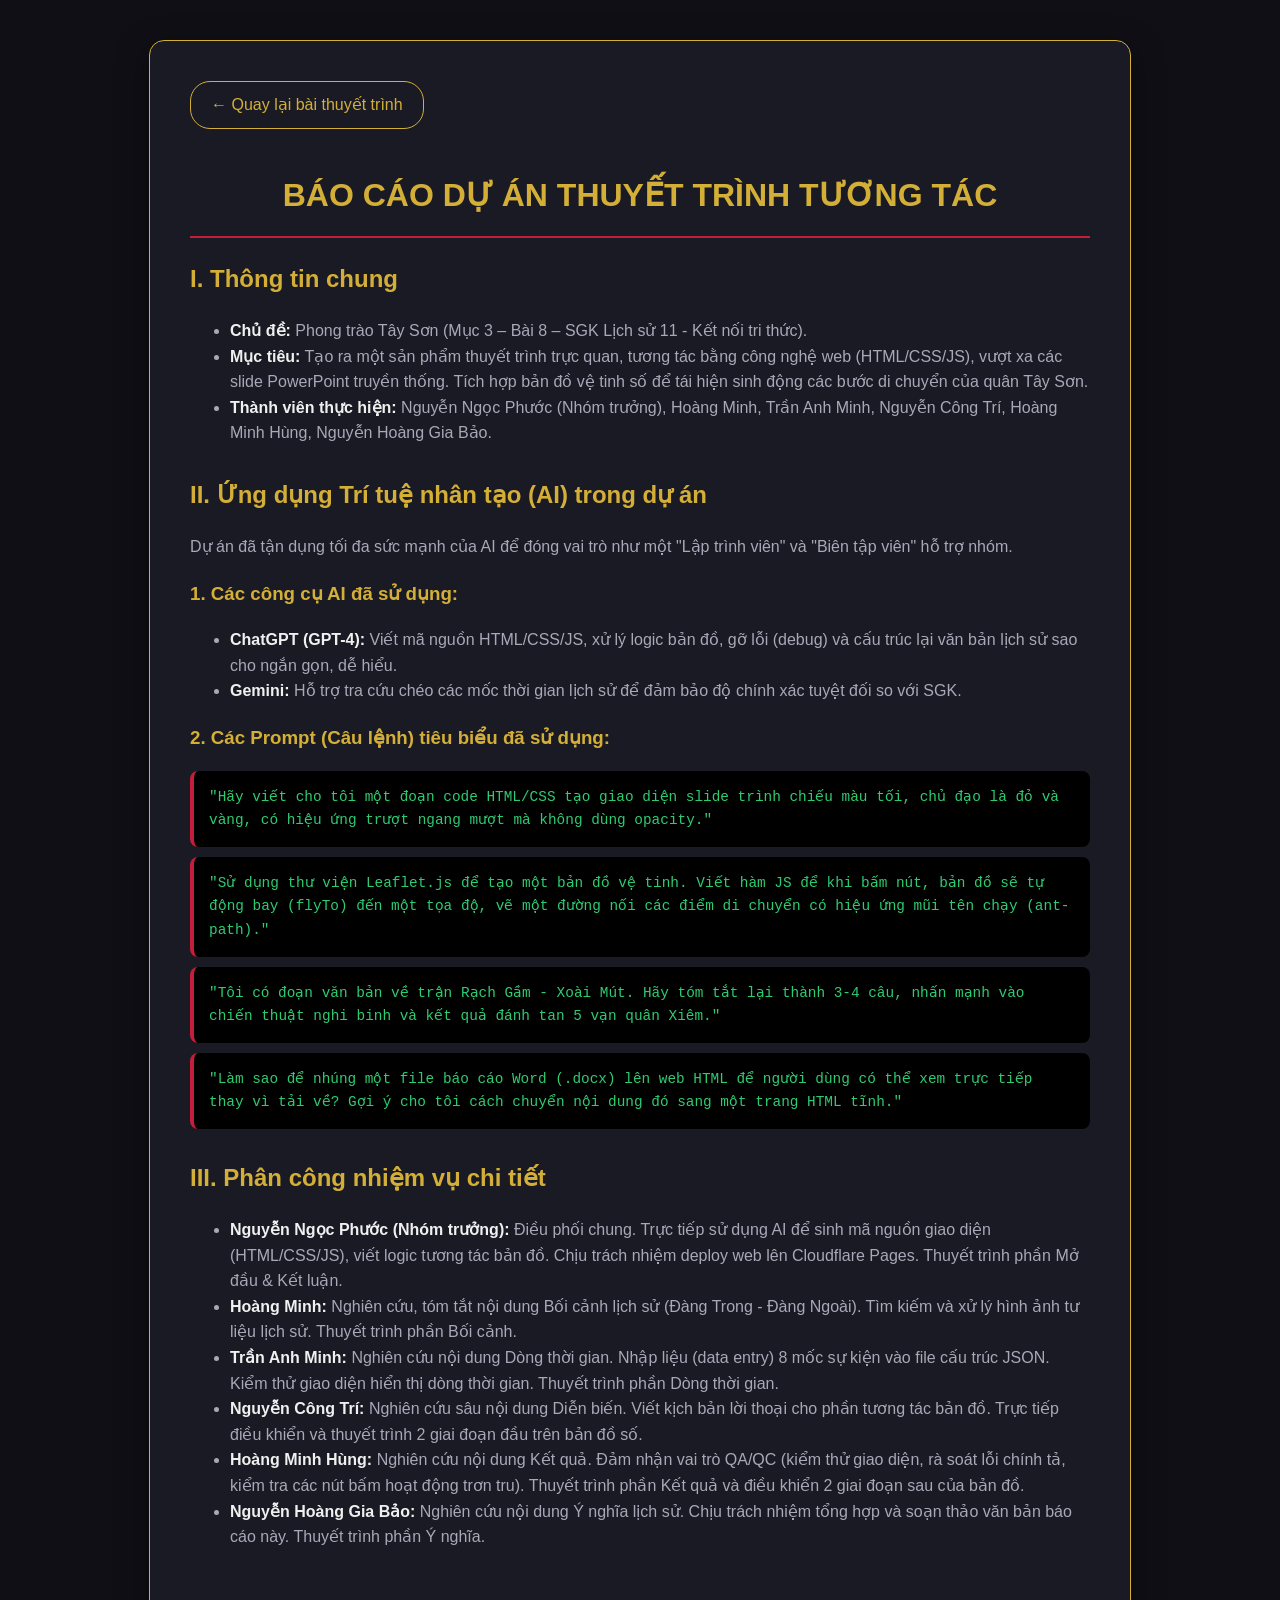
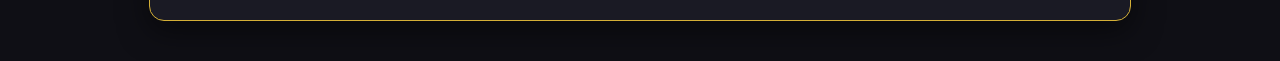
==== baocao.html @ e353afa4 "Update full CSS for better UI and map scroll" ====
<!DOCTYPE html>
<html lang="vi">
<head>
    <meta charset="UTF-8">
    <meta name="viewport" content="width=device-width, initial-scale=1.0">
    <title>Báo cáo dự án: Phong trào Tây Sơn</title>
    <style>
        body {
            font-family: 'Segoe UI', Tahoma, Geneva, Verdana, sans-serif;
            background-color: #0f0f15;
            color: #f0f0f0;
            line-height: 1.6;
            padding: 40px 20px;
            margin: 0;
        }
        .container {
            max-width: 900px;
            margin: 0 auto;
            background-color: #1a1a24;
            padding: 40px;
            border-radius: 15px;
            border: 1px solid #d4af37;
            box-shadow: 0 10px 30px rgba(0,0,0,0.5);
        }
        h1, h2, h3 { color: #d4af37; }
        h1 { text-align: center; border-bottom: 2px solid #c41e3a; padding-bottom: 15px; }
        p, li { color: #a8a8b8; }
        strong { color: #f0f0f0; }
        .back-btn {
            display: inline-block;
            margin-bottom: 20px;
            padding: 10px 20px;
            background-color: transparent;
            color: #d4af37;
            border: 1px solid #d4af37;
            text-decoration: none;
            border-radius: 20px;
            transition: all 0.3s;
        }
        .back-btn:hover { background-color: #d4af37; color: #0f0f15; }
        .section { margin-bottom: 30px; }
        .code-block {
            background-color: #000;
            padding: 15px;
            border-radius: 8px;
            font-family: monospace;
            color: #2ecc71;
            border-left: 4px solid #c41e3a;
            margin: 10px 0;
            font-size: 0.9rem;
        }
    </style>
</head>
<body>
    <div class="container">
        <a href="index.html" class="back-btn">← Quay lại bài thuyết trình</a>
        <h1>BÁO CÁO DỰ ÁN THUYẾT TRÌNH TƯƠNG TÁC</h1>
        
        <div class="section">
            <h2>I. Thông tin chung</h2>
            <ul>
                <li><strong>Chủ đề:</strong> Phong trào Tây Sơn (Mục 3 – Bài 8 – SGK Lịch sử 11 - Kết nối tri thức).</li>
                <li><strong>Mục tiêu:</strong> Tạo ra một sản phẩm thuyết trình trực quan, tương tác bằng công nghệ web (HTML/CSS/JS), vượt xa các slide PowerPoint truyền thống. Tích hợp bản đồ vệ tinh số để tái hiện sinh động các bước di chuyển của quân Tây Sơn.</li>
                <li><strong>Thành viên thực hiện:</strong> Nguyễn Ngọc Phước (Nhóm trưởng), Hoàng Minh, Trần Anh Minh, Nguyễn Công Trí, Hoàng Minh Hùng, Nguyễn Hoàng Gia Bảo.</li>
            </ul>
        </div>

        <div class="section">
            <h2>II. Ứng dụng Trí tuệ nhân tạo (AI) trong dự án</h2>
            <p>Dự án đã tận dụng tối đa sức mạnh của AI để đóng vai trò như một "Lập trình viên" và "Biên tập viên" hỗ trợ nhóm.</p>
            
            <h3>1. Các công cụ AI đã sử dụng:</h3>
            <ul>
                <li><strong>ChatGPT (GPT-4):</strong> Viết mã nguồn HTML/CSS/JS, xử lý logic bản đồ, gỡ lỗi (debug) và cấu trúc lại văn bản lịch sử sao cho ngắn gọn, dễ hiểu.</li>
                <li><strong>Gemini:</strong> Hỗ trợ tra cứu chéo các mốc thời gian lịch sử để đảm bảo độ chính xác tuyệt đối so với SGK.</li>
            </ul>

            <h3>2. Các Prompt (Câu lệnh) tiêu biểu đã sử dụng:</h3>
            <div class="code-block">"Hãy viết cho tôi một đoạn code HTML/CSS tạo giao diện slide trình chiếu màu tối, chủ đạo là đỏ và vàng, có hiệu ứng trượt ngang mượt mà không dùng opacity."</div>
            <div class="code-block">"Sử dụng thư viện Leaflet.js để tạo một bản đồ vệ tinh. Viết hàm JS để khi bấm nút, bản đồ sẽ tự động bay (flyTo) đến một tọa độ, vẽ một đường nối các điểm di chuyển có hiệu ứng mũi tên chạy (ant-path)."</div>
            <div class="code-block">"Tôi có đoạn văn bản về trận Rạch Gầm - Xoài Mút. Hãy tóm tắt lại thành 3-4 câu, nhấn mạnh vào chiến thuật nghi binh và kết quả đánh tan 5 vạn quân Xiêm."</div>
            <div class="code-block">"Làm sao để nhúng một file báo cáo Word (.docx) lên web HTML để người dùng có thể xem trực tiếp thay vì tải về? Gợi ý cho tôi cách chuyển nội dung đó sang một trang HTML tĩnh."</div>
        </div>

        <div class="section">
            <h2>III. Phân công nhiệm vụ chi tiết</h2>
            <ul>
                <li><strong>Nguyễn Ngọc Phước (Nhóm trưởng):</strong> Điều phối chung. Trực tiếp sử dụng AI để sinh mã nguồn giao diện (HTML/CSS/JS), viết logic tương tác bản đồ. Chịu trách nhiệm deploy web lên Cloudflare Pages. Thuyết trình phần Mở đầu & Kết luận.</li>
                <li><strong>Hoàng Minh:</strong> Nghiên cứu, tóm tắt nội dung Bối cảnh lịch sử (Đàng Trong - Đàng Ngoài). Tìm kiếm và xử lý hình ảnh tư liệu lịch sử. Thuyết trình phần Bối cảnh.</li>
                <li><strong>Trần Anh Minh:</strong> Nghiên cứu nội dung Dòng thời gian. Nhập liệu (data entry) 8 mốc sự kiện vào file cấu trúc JSON. Kiểm thử giao diện hiển thị dòng thời gian. Thuyết trình phần Dòng thời gian.</li>
                <li><strong>Nguyễn Công Trí:</strong> Nghiên cứu sâu nội dung Diễn biến. Viết kịch bản lời thoại cho phần tương tác bản đồ. Trực tiếp điều khiển và thuyết trình 2 giai đoạn đầu trên bản đồ số.</li>
                <li><strong>Hoàng Minh Hùng:</strong> Nghiên cứu nội dung Kết quả. Đảm nhận vai trò QA/QC (kiểm thử giao diện, rà soát lỗi chính tả, kiểm tra các nút bấm hoạt động trơn tru). Thuyết trình phần Kết quả và điều khiển 2 giai đoạn sau của bản đồ.</li>
                <li><strong>Nguyễn Hoàng Gia Bảo:</strong> Nghiên cứu nội dung Ý nghĩa lịch sử. Chịu trách nhiệm tổng hợp và soạn thảo văn bản báo cáo này. Thuyết trình phần Ý nghĩa.</li>
            </ul>
        </div>
    </div>
</body>
</html>
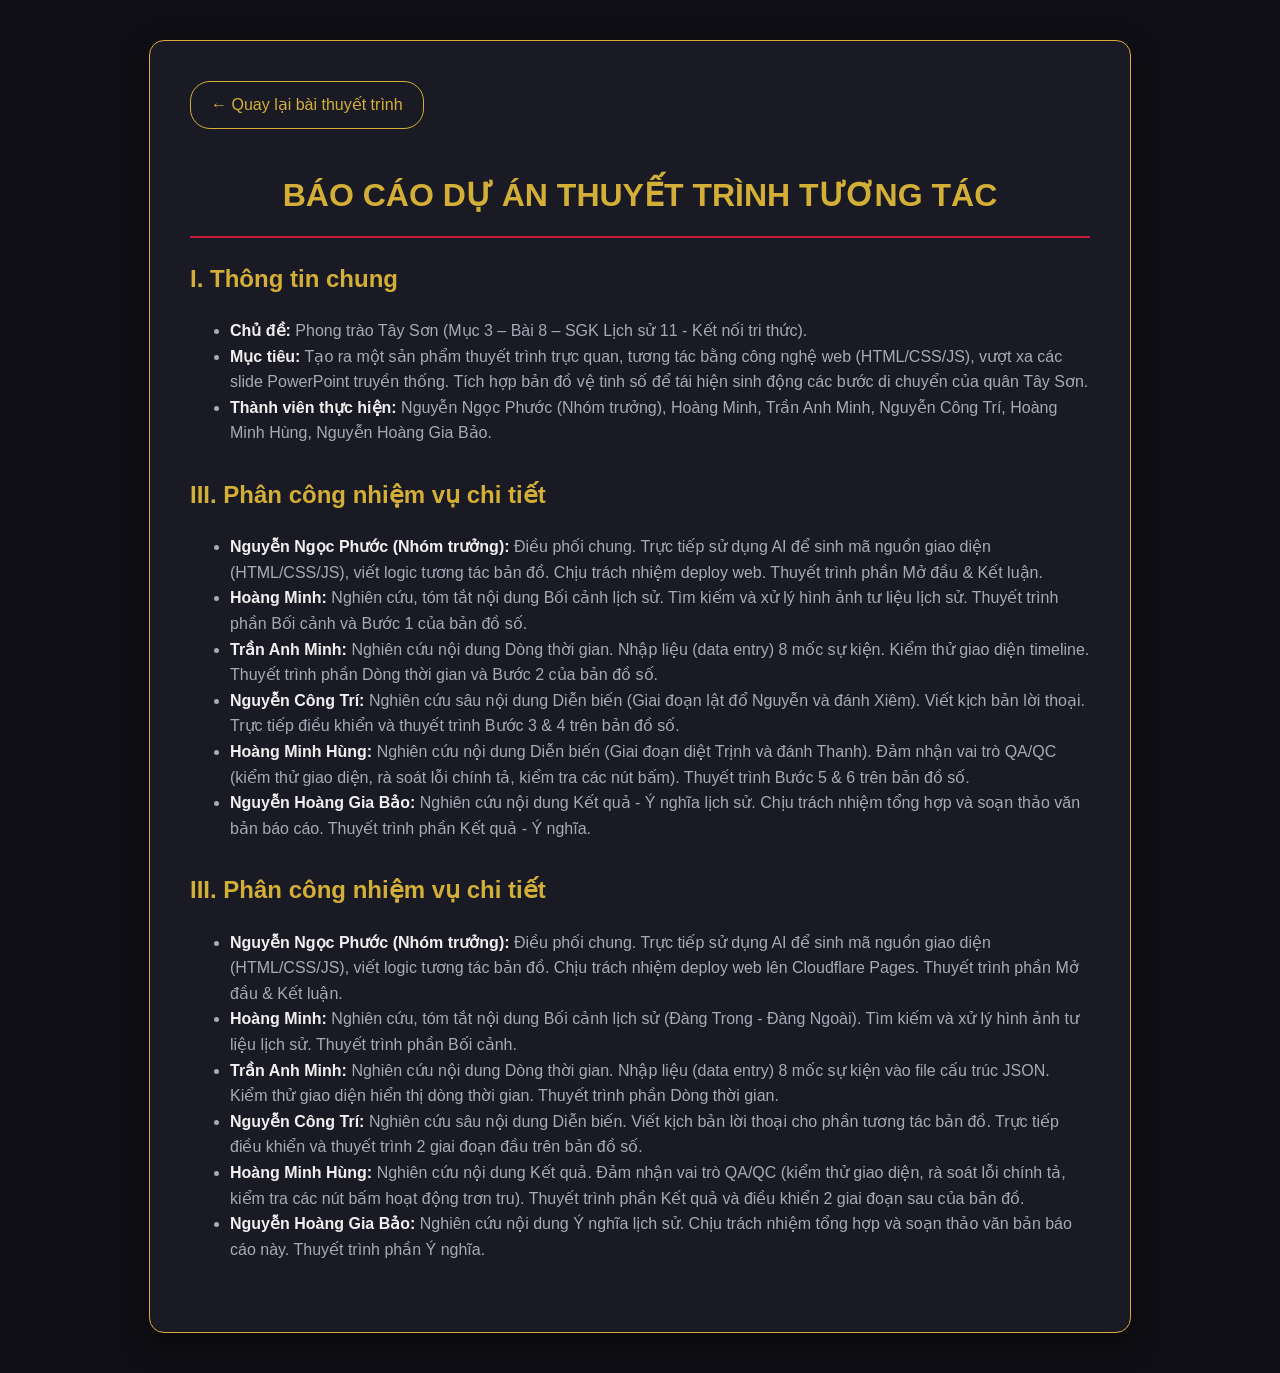
==== commit c880f3d9: "Big update" ====
--- a/baocao.html
+++ b/baocao.html
@@ -65,21 +65,17 @@
             </ul>
         </div>
 
+
         <div class="section">
-            <h2>II. Ứng dụng Trí tuệ nhân tạo (AI) trong dự án</h2>
-            <p>Dự án đã tận dụng tối đa sức mạnh của AI để đóng vai trò như một "Lập trình viên" và "Biên tập viên" hỗ trợ nhóm.</p>
-            
-            <h3>1. Các công cụ AI đã sử dụng:</h3>
+            <h2>III. Phân công nhiệm vụ chi tiết</h2>
             <ul>
-                <li><strong>ChatGPT (GPT-4):</strong> Viết mã nguồn HTML/CSS/JS, xử lý logic bản đồ, gỡ lỗi (debug) và cấu trúc lại văn bản lịch sử sao cho ngắn gọn, dễ hiểu.</li>
-                <li><strong>Gemini:</strong> Hỗ trợ tra cứu chéo các mốc thời gian lịch sử để đảm bảo độ chính xác tuyệt đối so với SGK.</li>
+                <li><strong>Nguyễn Ngọc Phước (Nhóm trưởng):</strong> Điều phối chung. Trực tiếp sử dụng AI để sinh mã nguồn giao diện (HTML/CSS/JS), viết logic tương tác bản đồ. Chịu trách nhiệm deploy web. Thuyết trình phần Mở đầu & Kết luận.</li>
+                <li><strong>Hoàng Minh:</strong> Nghiên cứu, tóm tắt nội dung Bối cảnh lịch sử. Tìm kiếm và xử lý hình ảnh tư liệu lịch sử. Thuyết trình phần Bối cảnh và Bước 1 của bản đồ số.</li>
+                <li><strong>Trần Anh Minh:</strong> Nghiên cứu nội dung Dòng thời gian. Nhập liệu (data entry) 8 mốc sự kiện. Kiểm thử giao diện timeline. Thuyết trình phần Dòng thời gian và Bước 2 của bản đồ số.</li>
+                <li><strong>Nguyễn Công Trí:</strong> Nghiên cứu sâu nội dung Diễn biến (Giai đoạn lật đổ Nguyễn và đánh Xiêm). Viết kịch bản lời thoại. Trực tiếp điều khiển và thuyết trình Bước 3 & 4 trên bản đồ số.</li>
+                <li><strong>Hoàng Minh Hùng:</strong> Nghiên cứu nội dung Diễn biến (Giai đoạn diệt Trịnh và đánh Thanh). Đảm nhận vai trò QA/QC (kiểm thử giao diện, rà soát lỗi chính tả, kiểm tra các nút bấm). Thuyết trình Bước 5 & 6 trên bản đồ số.</li>
+                <li><strong>Nguyễn Hoàng Gia Bảo:</strong> Nghiên cứu nội dung Kết quả - Ý nghĩa lịch sử. Chịu trách nhiệm tổng hợp và soạn thảo văn bản báo cáo. Thuyết trình phần Kết quả - Ý nghĩa.</li>
             </ul>
-
-            <h3>2. Các Prompt (Câu lệnh) tiêu biểu đã sử dụng:</h3>
-            <div class="code-block">"Hãy viết cho tôi một đoạn code HTML/CSS tạo giao diện slide trình chiếu màu tối, chủ đạo là đỏ và vàng, có hiệu ứng trượt ngang mượt mà không dùng opacity."</div>
-            <div class="code-block">"Sử dụng thư viện Leaflet.js để tạo một bản đồ vệ tinh. Viết hàm JS để khi bấm nút, bản đồ sẽ tự động bay (flyTo) đến một tọa độ, vẽ một đường nối các điểm di chuyển có hiệu ứng mũi tên chạy (ant-path)."</div>
-            <div class="code-block">"Tôi có đoạn văn bản về trận Rạch Gầm - Xoài Mút. Hãy tóm tắt lại thành 3-4 câu, nhấn mạnh vào chiến thuật nghi binh và kết quả đánh tan 5 vạn quân Xiêm."</div>
-            <div class="code-block">"Làm sao để nhúng một file báo cáo Word (.docx) lên web HTML để người dùng có thể xem trực tiếp thay vì tải về? Gợi ý cho tôi cách chuyển nội dung đó sang một trang HTML tĩnh."</div>
         </div>
 
         <div class="section">
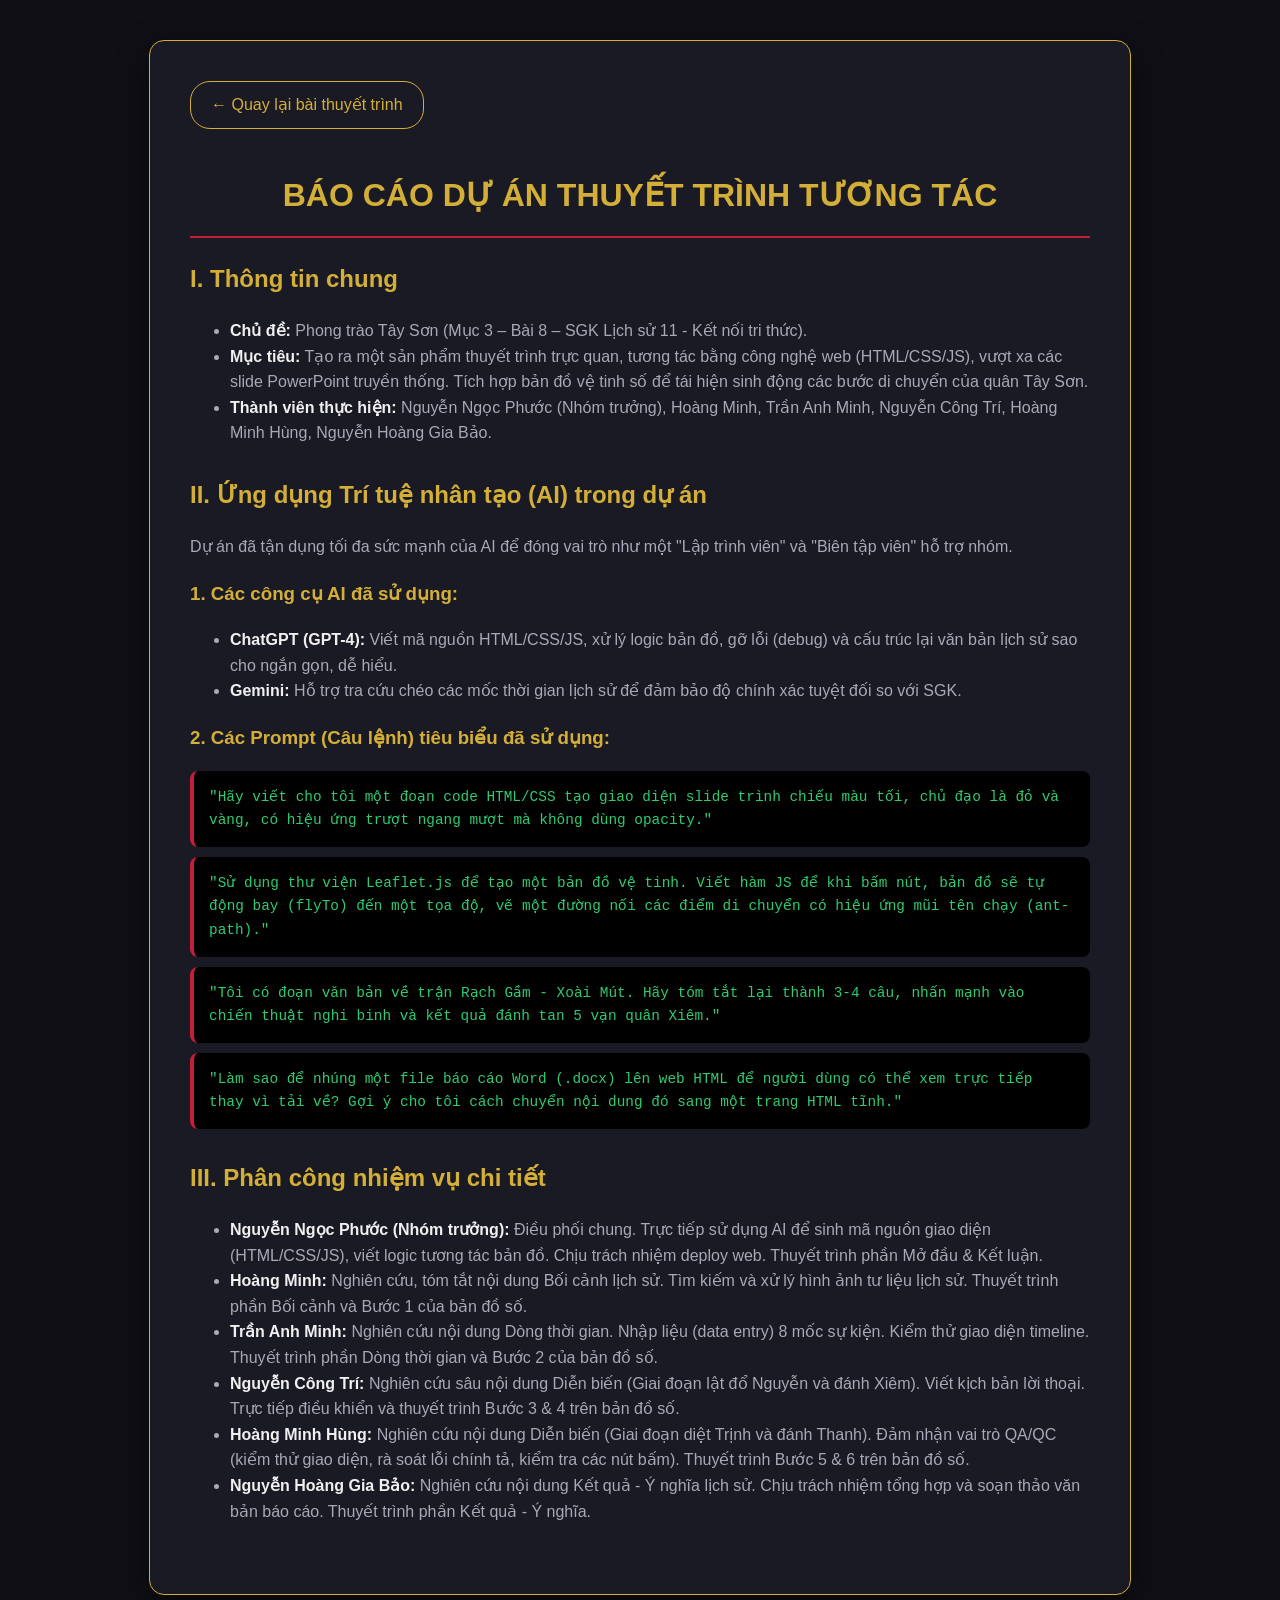
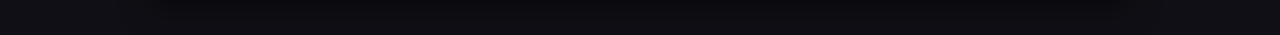
==== commit 8e112a6c: "Úp đét" ====
--- a/baocao.html
+++ b/baocao.html
@@ -65,6 +65,22 @@
             </ul>
         </div>
 
+        <div class="section">
+            <h2>II. Ứng dụng Trí tuệ nhân tạo (AI) trong dự án</h2>
+            <p>Dự án đã tận dụng tối đa sức mạnh của AI để đóng vai trò như một "Lập trình viên" và "Biên tập viên" hỗ trợ nhóm.</p>
+            
+            <h3>1. Các công cụ AI đã sử dụng:</h3>
+            <ul>
+                <li><strong>ChatGPT (GPT-4):</strong> Viết mã nguồn HTML/CSS/JS, xử lý logic bản đồ, gỡ lỗi (debug) và cấu trúc lại văn bản lịch sử sao cho ngắn gọn, dễ hiểu.</li>
+                <li><strong>Gemini:</strong> Hỗ trợ tra cứu chéo các mốc thời gian lịch sử để đảm bảo độ chính xác tuyệt đối so với SGK.</li>
+            </ul>
+
+            <h3>2. Các Prompt (Câu lệnh) tiêu biểu đã sử dụng:</h3>
+            <div class="code-block">"Hãy viết cho tôi một đoạn code HTML/CSS tạo giao diện slide trình chiếu màu tối, chủ đạo là đỏ và vàng, có hiệu ứng trượt ngang mượt mà không dùng opacity."</div>
+            <div class="code-block">"Sử dụng thư viện Leaflet.js để tạo một bản đồ vệ tinh. Viết hàm JS để khi bấm nút, bản đồ sẽ tự động bay (flyTo) đến một tọa độ, vẽ một đường nối các điểm di chuyển có hiệu ứng mũi tên chạy (ant-path)."</div>
+            <div class="code-block">"Tôi có đoạn văn bản về trận Rạch Gầm - Xoài Mút. Hãy tóm tắt lại thành 3-4 câu, nhấn mạnh vào chiến thuật nghi binh và kết quả đánh tan 5 vạn quân Xiêm."</div>
+            <div class="code-block">"Làm sao để nhúng một file báo cáo Word (.docx) lên web HTML để người dùng có thể xem trực tiếp thay vì tải về? Gợi ý cho tôi cách chuyển nội dung đó sang một trang HTML tĩnh."</div>
+        </div>
 
         <div class="section">
             <h2>III. Phân công nhiệm vụ chi tiết</h2>
@@ -77,18 +93,6 @@
                 <li><strong>Nguyễn Hoàng Gia Bảo:</strong> Nghiên cứu nội dung Kết quả - Ý nghĩa lịch sử. Chịu trách nhiệm tổng hợp và soạn thảo văn bản báo cáo. Thuyết trình phần Kết quả - Ý nghĩa.</li>
             </ul>
         </div>
-
-        <div class="section">
-            <h2>III. Phân công nhiệm vụ chi tiết</h2>
-            <ul>
-                <li><strong>Nguyễn Ngọc Phước (Nhóm trưởng):</strong> Điều phối chung. Trực tiếp sử dụng AI để sinh mã nguồn giao diện (HTML/CSS/JS), viết logic tương tác bản đồ. Chịu trách nhiệm deploy web lên Cloudflare Pages. Thuyết trình phần Mở đầu & Kết luận.</li>
-                <li><strong>Hoàng Minh:</strong> Nghiên cứu, tóm tắt nội dung Bối cảnh lịch sử (Đàng Trong - Đàng Ngoài). Tìm kiếm và xử lý hình ảnh tư liệu lịch sử. Thuyết trình phần Bối cảnh.</li>
-                <li><strong>Trần Anh Minh:</strong> Nghiên cứu nội dung Dòng thời gian. Nhập liệu (data entry) 8 mốc sự kiện vào file cấu trúc JSON. Kiểm thử giao diện hiển thị dòng thời gian. Thuyết trình phần Dòng thời gian.</li>
-                <li><strong>Nguyễn Công Trí:</strong> Nghiên cứu sâu nội dung Diễn biến. Viết kịch bản lời thoại cho phần tương tác bản đồ. Trực tiếp điều khiển và thuyết trình 2 giai đoạn đầu trên bản đồ số.</li>
-                <li><strong>Hoàng Minh Hùng:</strong> Nghiên cứu nội dung Kết quả. Đảm nhận vai trò QA/QC (kiểm thử giao diện, rà soát lỗi chính tả, kiểm tra các nút bấm hoạt động trơn tru). Thuyết trình phần Kết quả và điều khiển 2 giai đoạn sau của bản đồ.</li>
-                <li><strong>Nguyễn Hoàng Gia Bảo:</strong> Nghiên cứu nội dung Ý nghĩa lịch sử. Chịu trách nhiệm tổng hợp và soạn thảo văn bản báo cáo này. Thuyết trình phần Ý nghĩa.</li>
-            </ul>
-        </div>
     </div>
 </body>
 </html>
